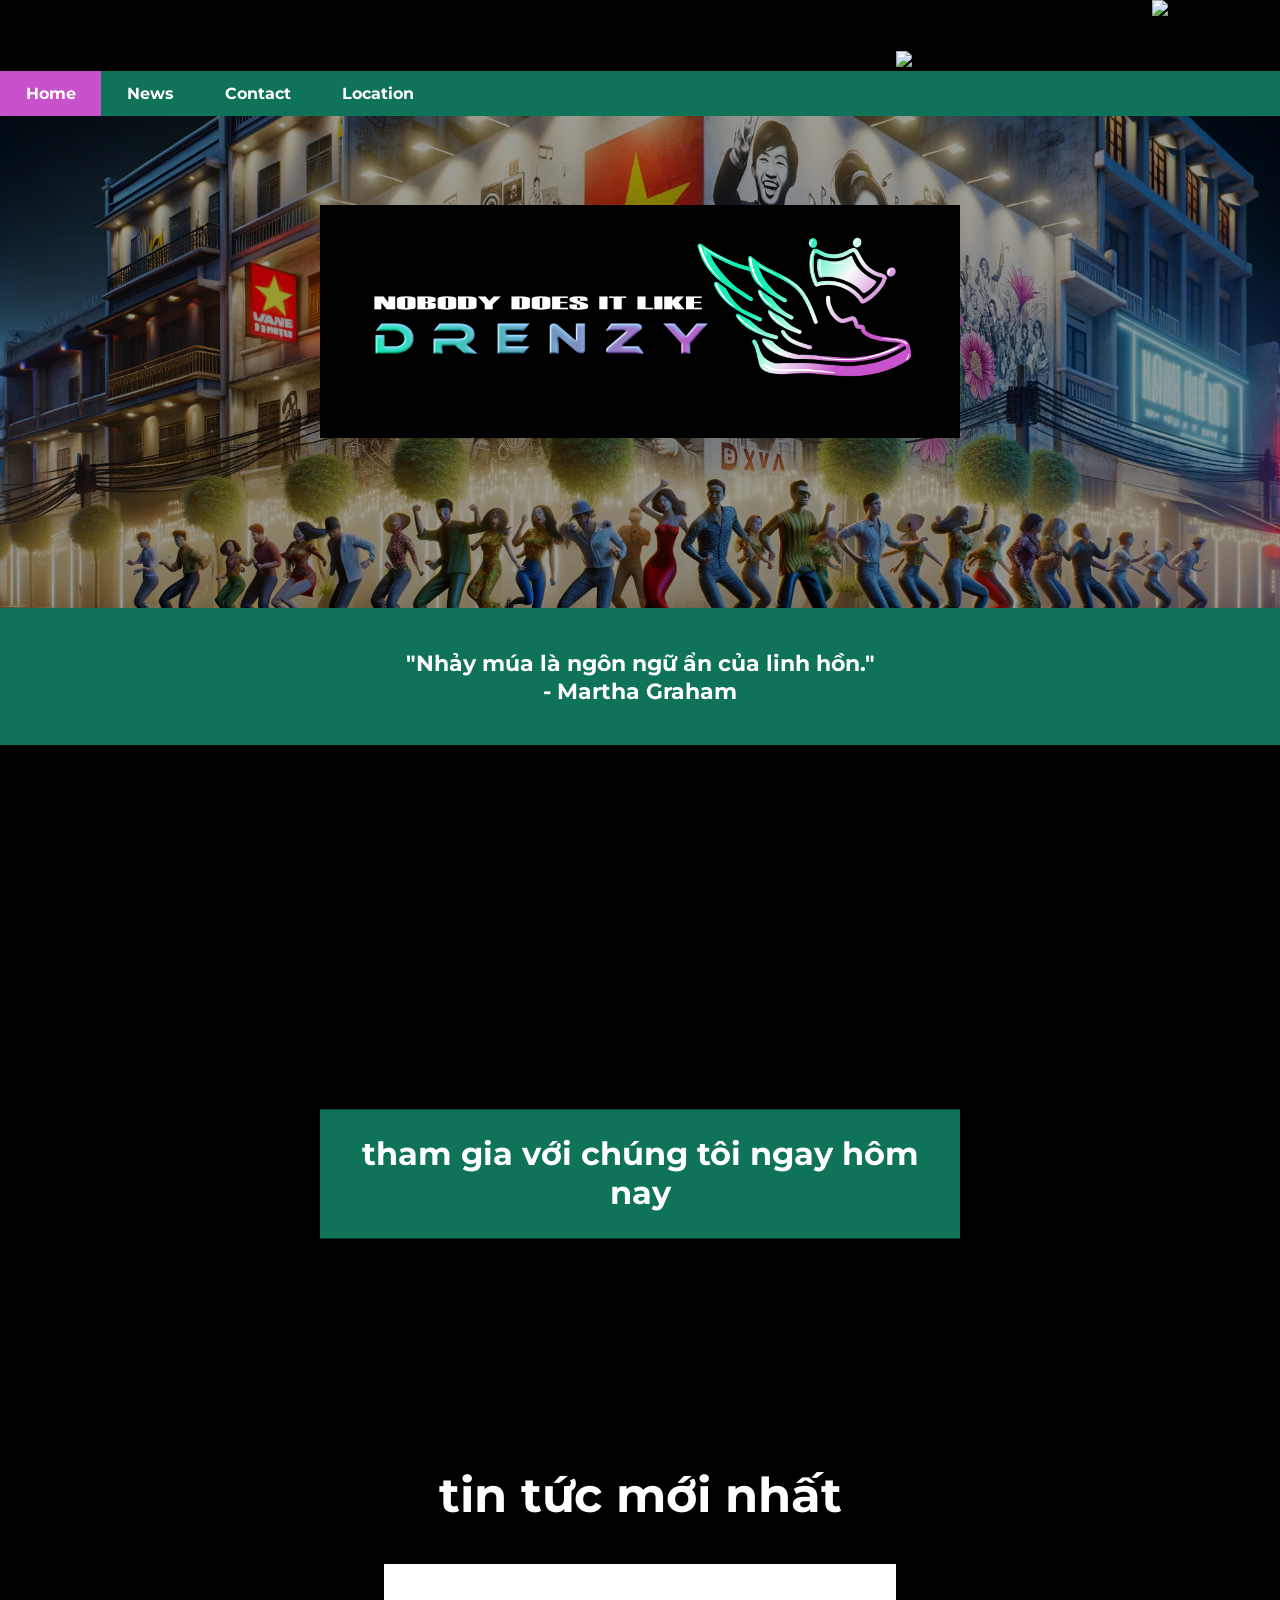
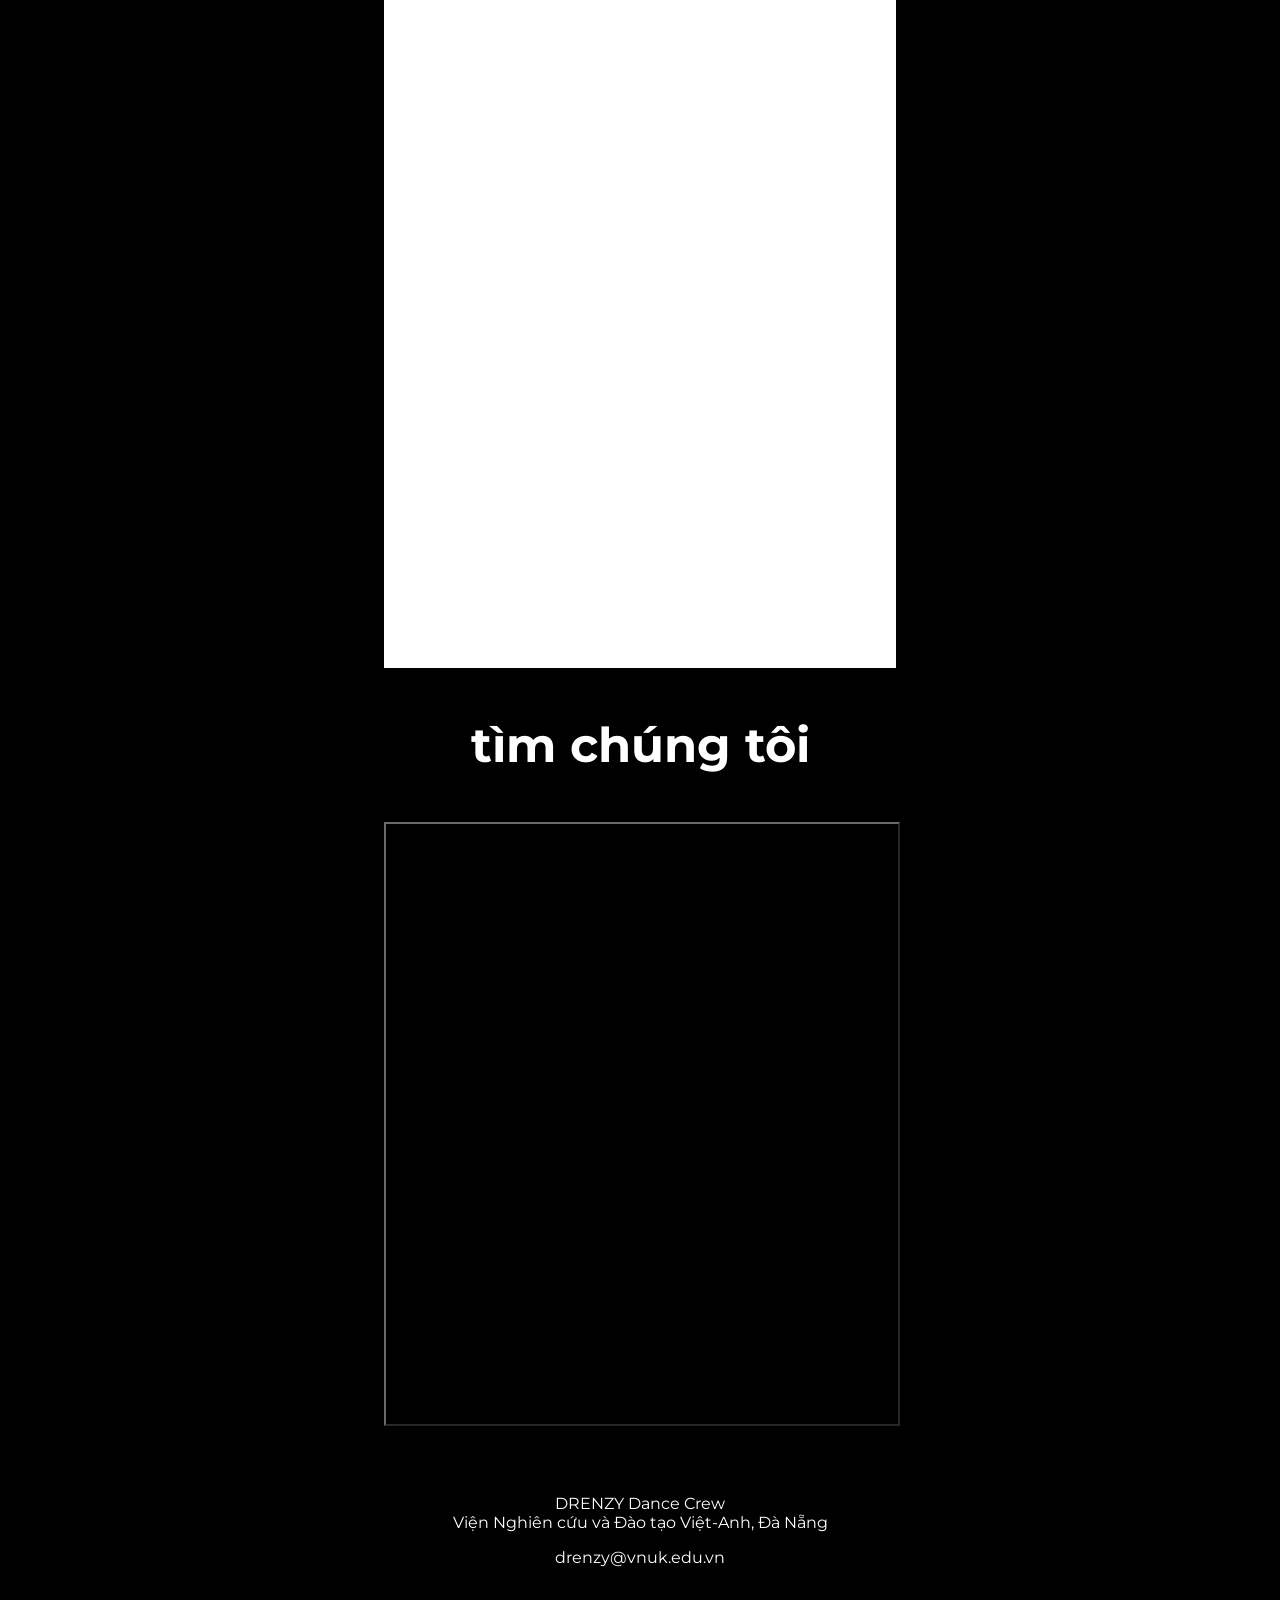
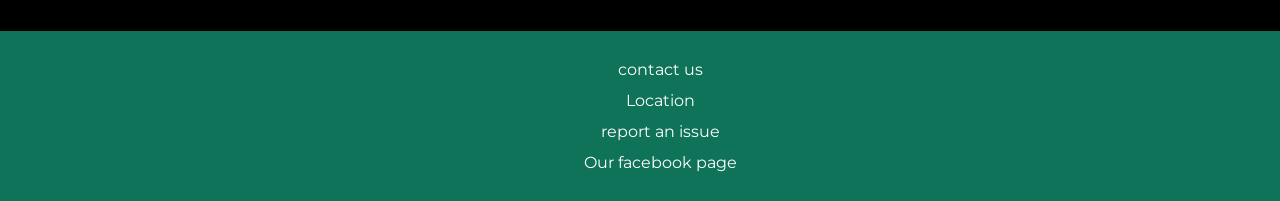
==== index.html @ fdda32dd "Add files via upload" ====
<!DOCTYPE html>
<html lang="en">
  <head>
    <meta charset="UTF-8" />
    <meta name="viewport" content="width=device-width, initial-scale=1.0" />
    <meta http-equiv="X-UA-Compatible" content="ie=edge" />
    <title>VNUK DANCE CLUB</title>
    <link rel="stylesheet" href="index.css" />
    <link rel="stylesheet" href="footer.css" />
    <link
      href="https://fonts.googleapis.com/css2?family=Montserrat:wght@400;700&display=swap"
      rel="stylesheet"
    />
  </head>

  <body>
    <div class="topbanner">
      <div class="slogan">
        <img src="Assets/slogan.png" />
      </div>

      <div class="logo">
        <img src="Assets/drenzy.png" />
      </div>
    </div>

    <nav>
      <!-------NAVIGATION BAR-------------->
      <div class="topnav" id="myTopnav">
        <a href="#home" class="active">Home</a>
        <a href="#news">News</a>
        <a href="#contact">Contact</a>
        <a href="#about">Location</a>
        <a href="javascript:void(0);" class="icon" onclick="myFunction()">
          <i class="fa fa-bars"></i>
        </a>
      </div>
    </nav>

    <div class="banner">
        <img src="Assets/bannertitle.png">
    </div>

    <div class="title">
      <h1>"Nhảy múa là ngôn ngữ ẩn của linh hồn." <br />- Martha Graham</h1>
    </div>

    <div class="showcase">
      <h4 class="video-overlay">tham gia với chúng tôi ngay hôm nay</h4>
      <video
        class="filtered-video"
        width="100%"
        height="auto"
        autoplay
        muted
        loop
      >
        <source src="Assets/dancevideo.mp4" type="video/mp4" />
        Your browser does not support the video tag.
      </video>
    </div>

    <h2>tin tức mới nhất</h2>
    <div class="posts">
      <iframe
        src="https://www.facebook.com/plugins/post.php?href=https%3A%2F%2Fwww.facebook.com%2Fwe.are.drenzy%2Fposts%2Fpfbid02g8JVVxr7wrgzk5uj5YB8YrCCNNX4cUyfCCucEuG4pSFMg7NwJyJXz8paFkPU13qFl&show_text=true&width=500"
        width="500"
        height="700"
        style="border: none; overflow: hidden"
        scrolling="yes"
        frameborder="0"
        allowfullscreen="true"
        allow="autoplay; clipboard-write; encrypted-media; picture-in-picture; web-share"
      ></iframe>
    </div>

    <h3>tìm chúng tôi</h3>
    <div class="maps">
      <iframe
        style="filter: invert(90%) hue-rotate(180deg)"
        src="https://www.google.com/maps/embed?pb=!1m18!1m12!1m3!1d3833.8930387910113!2d108.21767827510924!3d16.071039339389536!2m3!1f0!2f0!3f0!3m2!1i1024!2i768!4f13.1!3m3!1m2!1s0x31421836b5f0b5d5%3A0xf372c18deace6db!2zVmnhu4duIE5naGnDqm4gY-G7qXUgdsOgIMSQw6BvIHThuqFvIFZp4buHdCAtIEFuaCwgxJDhuqFpIGjhu41jIMSQw6AgTuG6tW5n!5e0!3m2!1sen!2ssg!4v1698480355540!5m2!1sen!2ssg"
        width="2000"
        height="600"
        style="border: 1px solid black"
        allowfullscreen=""
        loading="lazy"
        referrerpolicy="no-referrer-when-downgrade"
      ></iframe>
    </div>

    <div class="details">
      <p>DRENZY Dance Crew <br> Viện Nghiên cứu và Đào tạo Việt-Anh, Đà Nẵng</p>
      <p>drenzy@vnuk.edu.vn</p>
    </div>
  </body>

  <footer>
    <div class="foot">
      <ul>
        <li>contact us</li>
        <li>Location</li>
        <li>report an issue</li>
        <li>Our facebook page</li>
      </ul>
    </div>
  </footer>
</html>
---- index.css ----
body {
  background: black;
  margin: 0;
  font-family: montserrat;
  background-image: url("Assets/banner.png");
  background-repeat: no-repeat;
  background-attachment: scroll;
  background-size: 100%, 100%;
}

/*--------------TOP BANNER------------*/
.logo > img {
  width: 100%;
  height: auto;
}

.logo {
  width: 10%;
}

.slogan {
  width: 20%;
  margin-top: 4%;
}
.slogan > img {
  width: 100%;
}

.topbanner {
  background: black;
  display: flex;
  text-align: left;
  justify-content: right;
}

.topnav {
  overflow: hidden;
  background-color: #0f7359;
  margin: auto;
  text-decoration: bold;
}

.topnav a {
  float: left;
  display: block;
  color: white;
  text-align: center;
  padding-top: 1%;
  padding-bottom: 1%;
  padding-left: 2%;
  padding-right: 2%;
  text-decoration: none;
  font-size: 100%;
  font-weight: bold;
}

.topnav a:hover {
  background-color: #192f59;
  color: white;
}

.topnav a.active {
  background-color: #c852cb;
  color: white;
}

.topnav .icon {
  display: none;
}

.banner {
  margin-top: 7%;
  color: black;
  text-align: center;
  z-index: 2;
}

.banner > img {
      width: 50%;

}

.title {
  padding: 2%;
  margin-top: 13%;
  margin-bottom: 5%;
  color: white;
  text-align: center;
  font-size: 70%;
  background: #0f7359;
  animation: title 10s infinite;
}

h2 {
  margin-top: 1%;
  text-align: center;
  color: white;
  font-size: 300%;
}
h3 {
  text-align: center;
  color: white;
  font-size: 300%;
}

h4 {
  color: white;
  text-align: center;
  z-index: 2;
  position: relative;
  top: 50%;
  padding: 2%;
  background: black;
}

.showcase {
  position: relative;
}

.video-overlay {
  position: absolute;
  top: 50%;
  left: 50%;
  transform: translate(-50%, -50%);
  color: white; /* This will make the text color white, you can change this as needed */
  z-index: 10; /* This will make sure the heading appears above the video */
  font-size: 2em; /* Adjust font size as needed */
  text-align: center;
  background: #0f7359;
}

.posts {
  margin-left: 30%;
  margin-right: 31.5%;
  z-index: 2;
  width: 40%;
  height: 0%;
  justify-content: center;
  text-align: center;
  background-color: white; /* Or another light color */
  padding: 0;
}

iframe {
  object-fit: scale-down;
  width: 100%;
  margin: 0;
  padding: 0;
}

.maps {
  margin-top: 1%;
  width: 40%;
  margin-left: 30%;
}

@keyframes title {
  0% {
    background-color: #8b0000;
  } /* Dark red */
  25% {
    background-color: #8b8b00;
  } /* Dark yellow */
  50% {
    background-color: #00008b;
  } /* Dark blue */
  75% {
    background-color: #006400;
  } /* Dark green */
  100% {
    background-color: #8b0000;
  } /* Dark red */
}

.filtered-video {
  z-index: -1;
  filter: blur(5px);
}

.details {
    margin-top: 5%;
    color: white;
    text-align: center;
    z-index: 2;
  }
---- footer.css ----
.foot {
  margin-top: 5%;
  background: #0f7359;
  z-index: 2;
  padding: 1%;
  text-align: center;
  color: white;
}

ul {
  list-style-type: none;
}

li {
  margin-top: 1%;
}
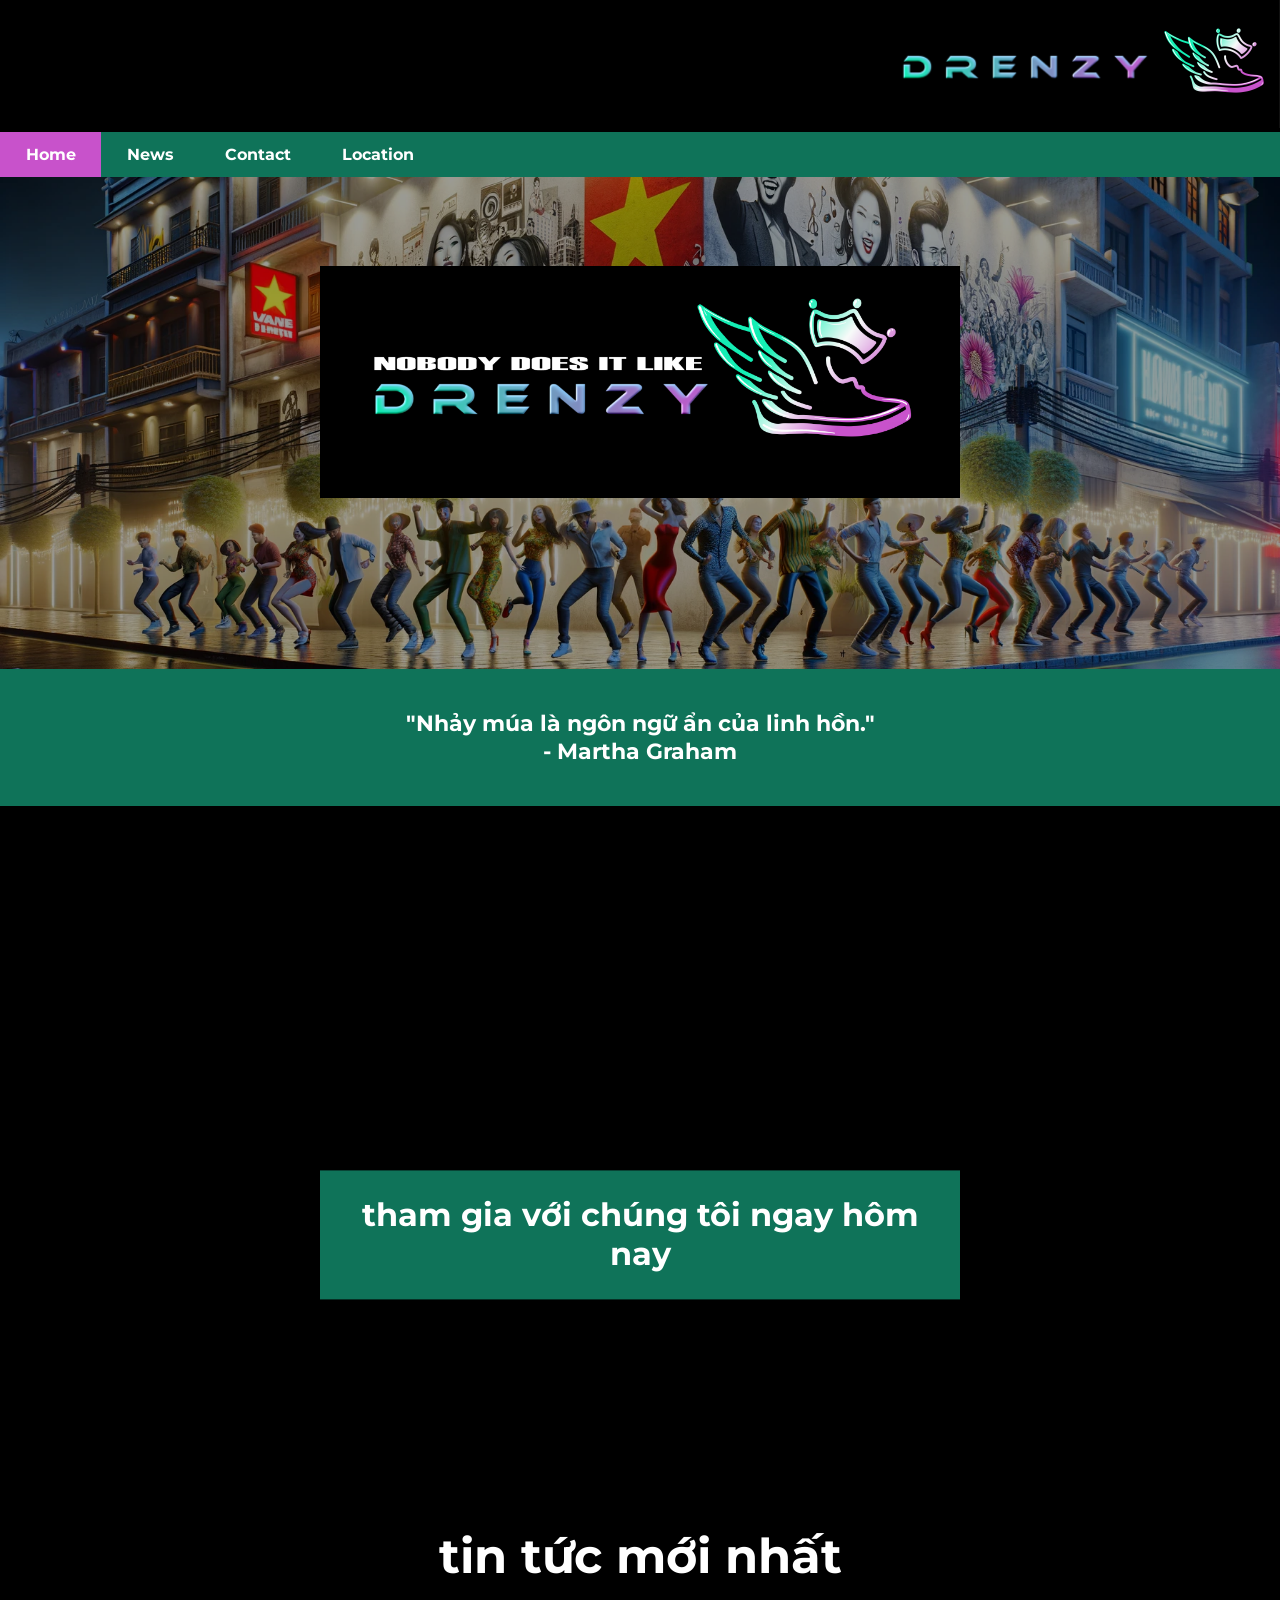
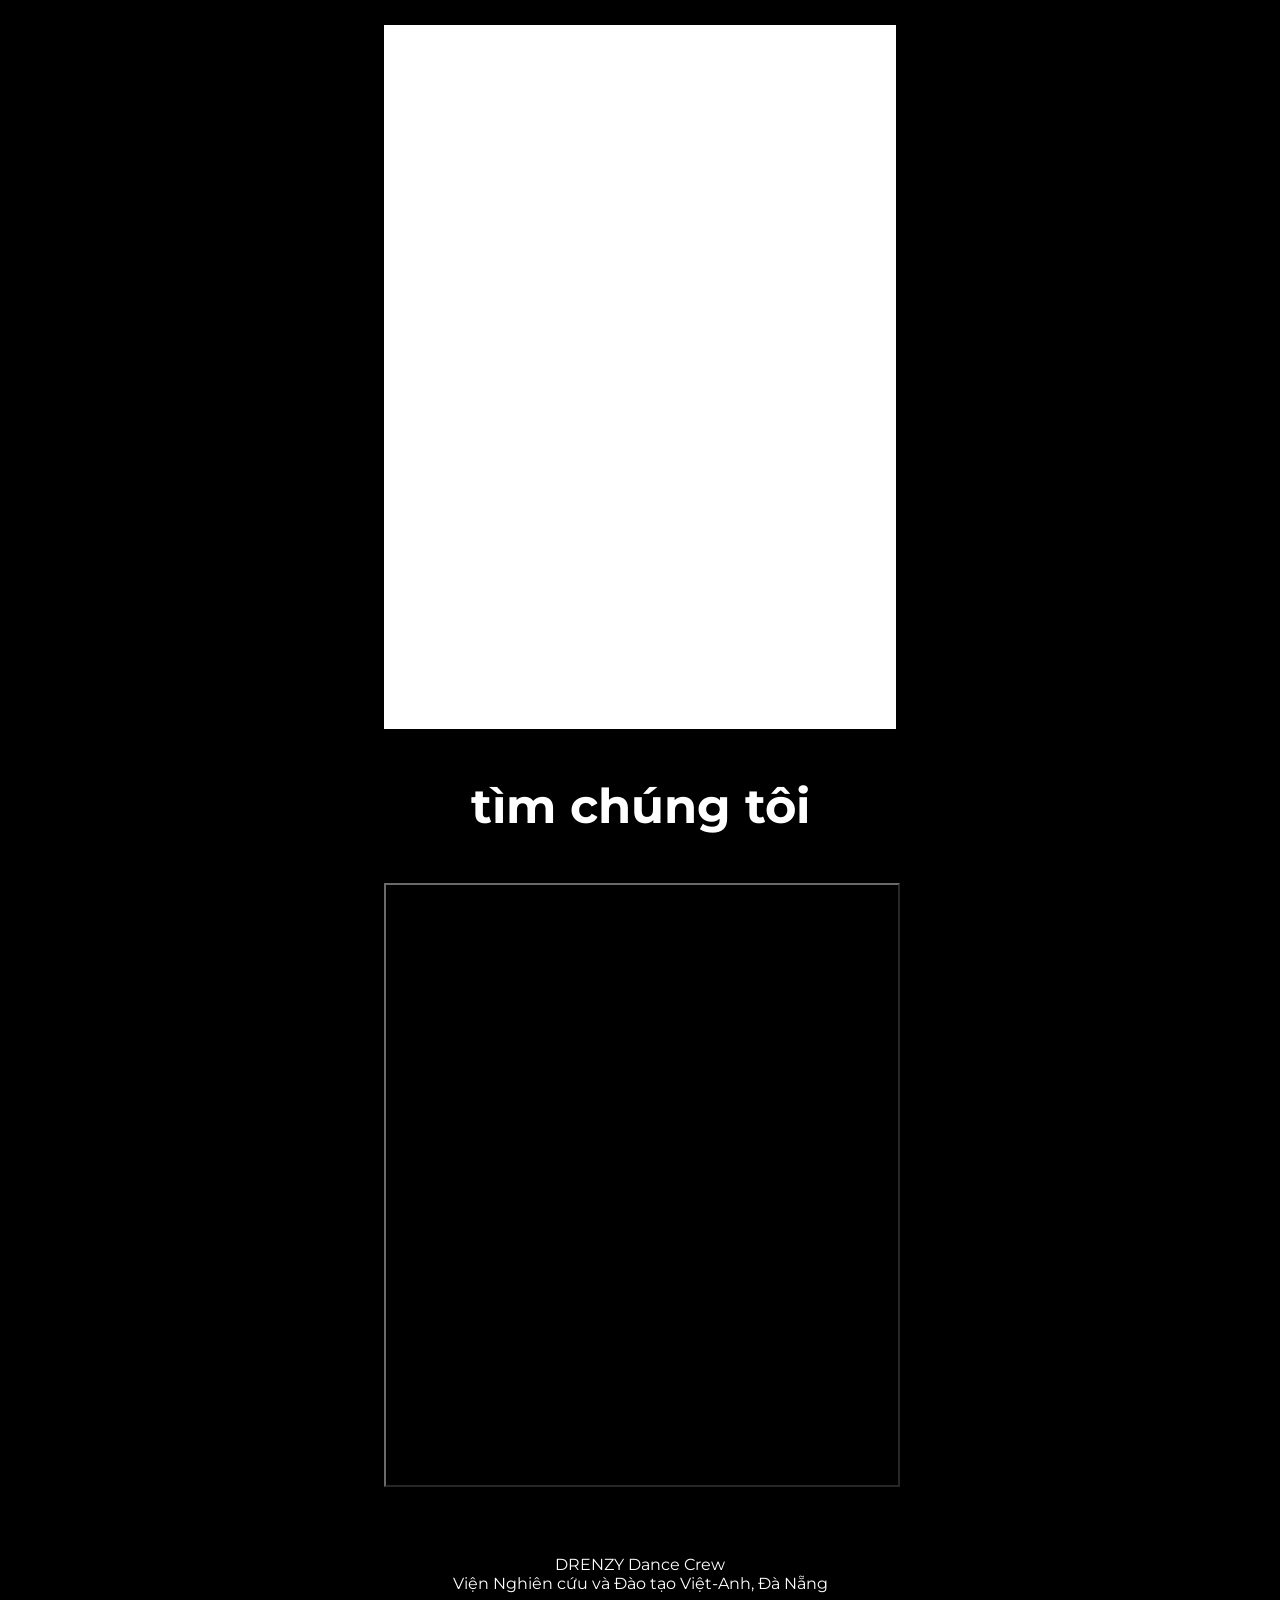
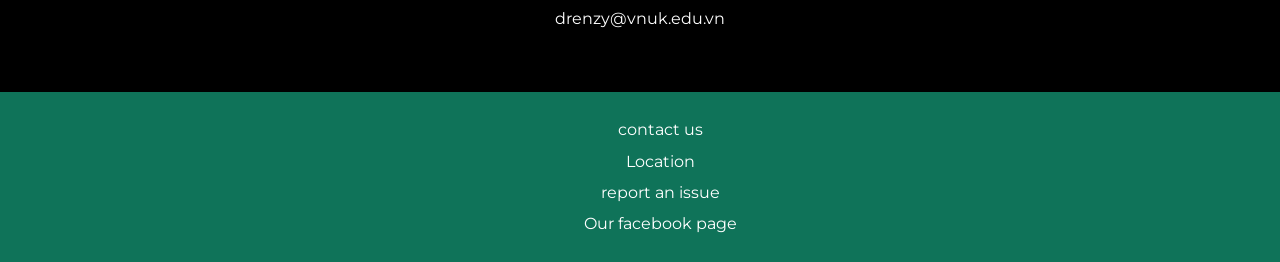
==== commit 27bdef83: "Add files via upload" ====
--- a/index.html
+++ b/index.html
@@ -31,9 +31,6 @@
         <a href="#news">News</a>
         <a href="#contact">Contact</a>
         <a href="#about">Location</a>
-        <a href="javascript:void(0);" class="icon" onclick="myFunction()">
-          <i class="fa fa-bars"></i>
-        </a>
       </div>
     </nav>
 
@@ -55,7 +52,7 @@
         muted
         loop
       >
-        <source src="Assets/dancevideo.mp4" type="video/mp4" />
+        <source src="Assets/Dancevideo.m4v" type="video/mp4" />
         Your browser does not support the video tag.
       </video>
     </div>
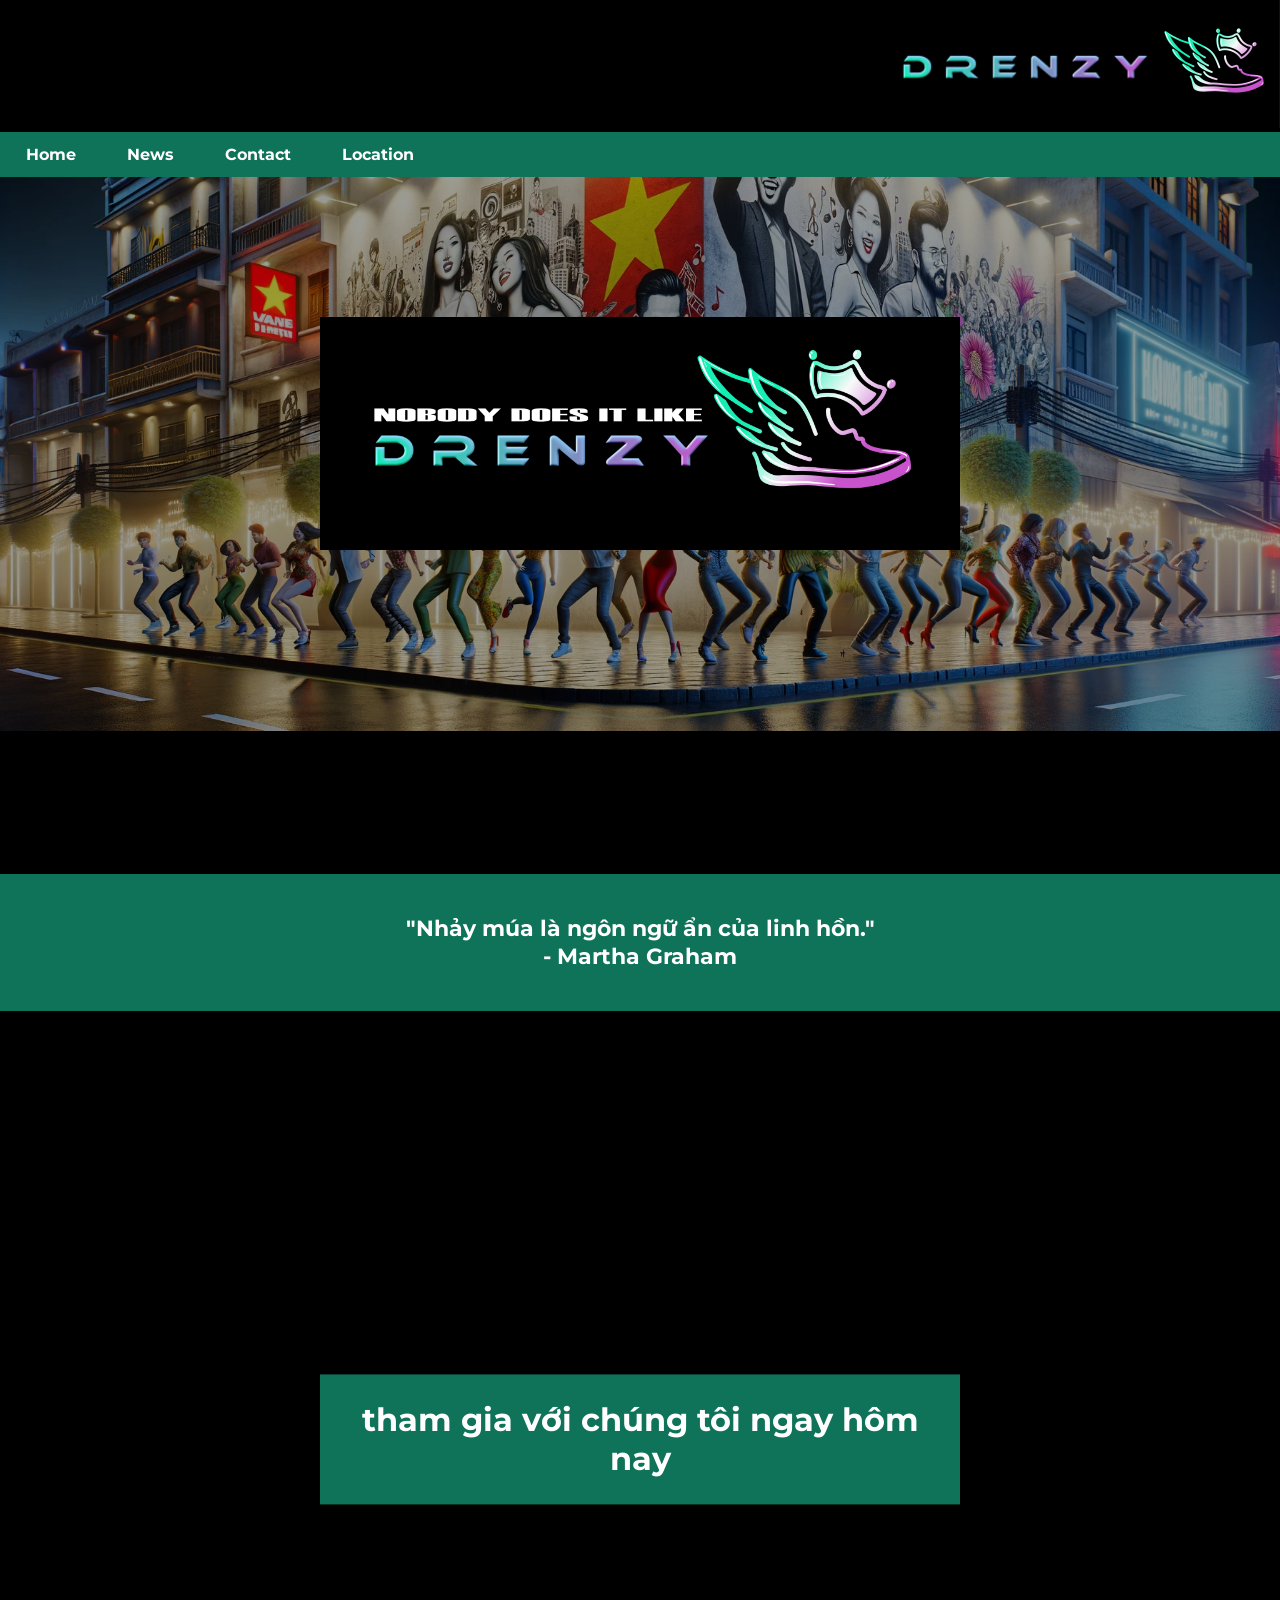
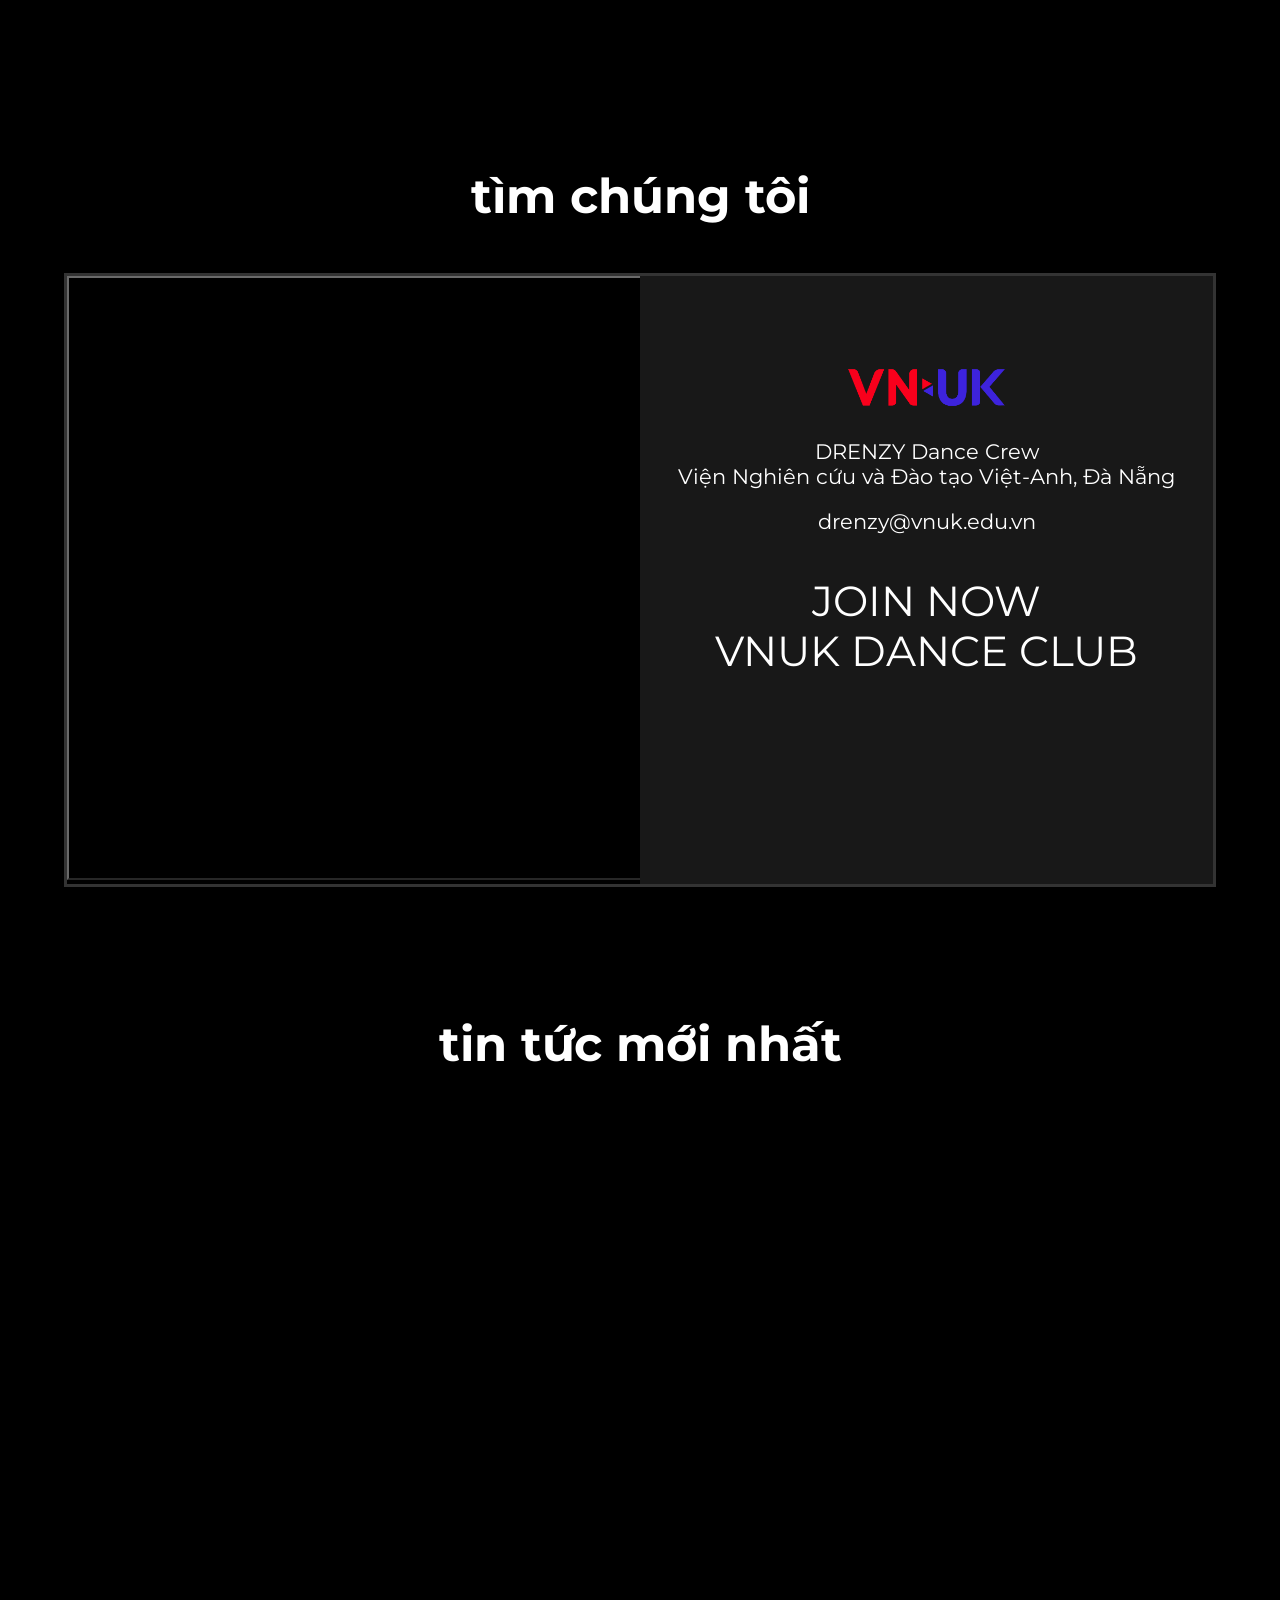
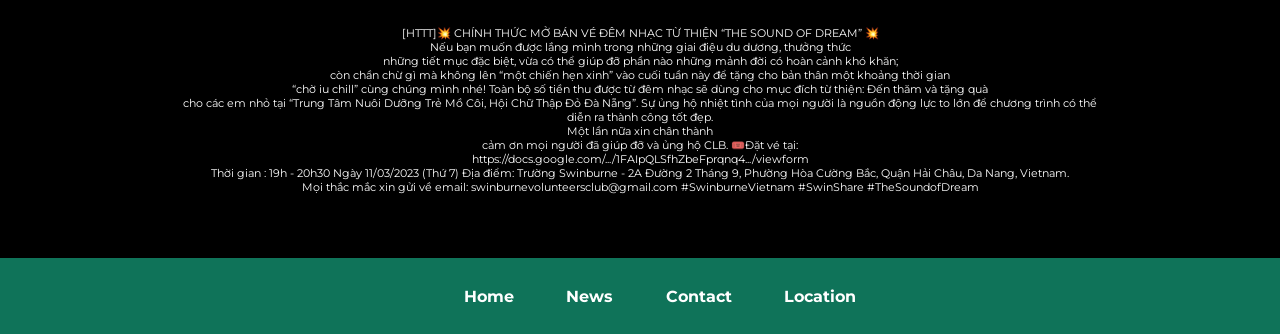
==== commit 1784bd87: "Add files via upload" ====
--- a/index.html
+++ b/index.html
@@ -7,6 +7,8 @@
     <title>VNUK DANCE CLUB</title>
     <link rel="stylesheet" href="index.css" />
     <link rel="stylesheet" href="footer.css" />
+    <link rel="stylesheet" href="responsive.css" />
+
     <link
       href="https://fonts.googleapis.com/css2?family=Montserrat:wght@400;700&display=swap"
       rel="stylesheet"
@@ -14,25 +16,28 @@
   </head>
 
   <body>
-    <div class="topbanner">
+    <a href="#location1">
+    <div class="topbanner" id="topnav1">
       <div class="slogan">
         <img src="Assets/slogan.png" />
       </div>
-
       <div class="logo">
         <img src="Assets/drenzy.png" />
       </div>
     </div>
+      </a>
 
     <nav>
       <!-------NAVIGATION BAR-------------->
       <div class="topnav" id="myTopnav">
-        <a href="#home" class="active">Home</a>
-        <a href="#news">News</a>
-        <a href="#contact">Contact</a>
-        <a href="#about">Location</a>
+        <a href="#topnav1" class="active">Home</a>
+        <a href="#news1">News</a>
+        <a href="#location1">Contact</a>
+        <a href="#location1">Location</a>
       </div>
     </nav>
+      
+      <button onclick="topFunction()" id="myBtn" title="Go to top">^</button>
 
     <div class="banner">
         <img src="Assets/bannertitle.png">
@@ -57,21 +62,10 @@
       </video>
     </div>
 
-    <h2>tin tức mới nhất</h2>
-    <div class="posts">
-      <iframe
-        src="https://www.facebook.com/plugins/post.php?href=https%3A%2F%2Fwww.facebook.com%2Fwe.are.drenzy%2Fposts%2Fpfbid02g8JVVxr7wrgzk5uj5YB8YrCCNNX4cUyfCCucEuG4pSFMg7NwJyJXz8paFkPU13qFl&show_text=true&width=500"
-        width="500"
-        height="700"
-        style="border: none; overflow: hidden"
-        scrolling="yes"
-        frameborder="0"
-        allowfullscreen="true"
-        allow="autoplay; clipboard-write; encrypted-media; picture-in-picture; web-share"
-      ></iframe>
-    </div>
-
-    <h3>tìm chúng tôi</h3>
+    <h3 id="location1">tìm chúng tôi</h3>
+      
+      
+    <div class="location">
     <div class="maps">
       <iframe
         style="filter: invert(90%) hue-rotate(180deg)"
@@ -86,19 +80,66 @@
     </div>
 
     <div class="details">
+      <img src="Assets/VUNK%20logo.png">
       <p>DRENZY Dance Crew <br> Viện Nghiên cứu và Đào tạo Việt-Anh, Đà Nẵng</p>
       <p>drenzy@vnuk.edu.vn</p>
+      <p id="bob">JOIN NOW <br> VNUK DANCE CLUB</p>
     </div>
+    </div>
+      
+      
+    <h2 id="news1">tin tức mới nhất</h2>
+    <div class="posts">
+        
+        <iframe src="https://www.facebook.com/plugins/post.php?href=https%3A%2F%2Fwww.facebook.com%2Fwe.are.drenzy%2Fposts%2Fpfbid02g8JVVxr7wrgzk5uj5YB8YrCCNNX4cUyfCCucEuG4pSFMg7NwJyJXz8paFkPU13qFl&show_text=false&width=500" width="500" height="498" style="border:none;overflow:hidden" scrolling="no" frameborder="0" allowfullscreen="true" allow="autoplay; clipboard-write; encrypted-media; picture-in-picture; web-share"></iframe>
+    </div>
+      
+<p id="postdetails">[HTTT]💥 CHÍNH THỨC MỞ BÁN VÉ ĐÊM NHẠC TỪ THIỆN “THE SOUND OF DREAM” 💥 <br>
+ Nếu bạn muốn được lắng mình trong những giai điệu du dương, thưởng thức <br>những tiết mục đặc biệt, vừa có thể giúp đỡ phần nào những mảnh đời có hoàn cảnh khó khăn; <br> còn chần chừ gì mà không lên “một chiến hẹn xinh” vào cuối tuần này để tặng cho bản thân một khoảng thời gian <br>“chờ iu chill” cùng chúng mình nhé!
+ Toàn bộ số tiền thu được từ đêm nhạc sẽ dùng cho mục đích từ thiện: Đến thăm và tặng quà <br>cho các em nhỏ tại “Trung Tâm Nuôi Dưỡng Trẻ Mồ Côi, Hội Chữ Thập Đỏ Đà Nẵng”.
+ Sự ủng hộ nhiệt tình của mọi người là nguồn động lực to lớn để chương trình có thể<br> diễn ra thành công tốt đẹp. <br> Một lần nữa xin chân thành <br>cảm ơn mọi người đã giúp đỡ và ủng hộ CLB.
+🎟️Đặt vé tại:  <br>   
+https://docs.google.com/.../1FAIpQLSfhZbeFprqnq4.../viewform <br>
+ Thời gian : 19h - 20h30 Ngày 11/03/2023 (Thứ 7)
+ Địa điểm: Trường Swinburne - 2A Đường 2 Tháng 9, Phường Hòa Cường Bắc, Quận Hải Châu, Da Nang, Vietnam.
+
+<br>Mọi thắc mắc xin gửi về email: swinburnevolunteersclub@gmail.com
+#SwinburneVietnam #SwinShare #TheSoundofDream</p>
+
   </body>
+    
+    
 
   <footer>
     <div class="foot">
       <ul>
-        <li>contact us</li>
-        <li>Location</li>
-        <li>report an issue</li>
-        <li>Our facebook page</li>
+        <a href="#topnav1" class="active">Home</a>
+        <a href="#news1">News</a>
+        <a href="#location1">Contact</a>
+        <a href="#location1">Location</a>
       </ul>
     </div>
   </footer>
+    <script>
+// Get the button
+let mybutton = document.getElementById("myBtn");
+
+// When the user scrolls down 20px from the top of the document, show the button
+window.onscroll = function() {scrollFunction()};
+
+function scrollFunction() {
+  if (document.body.scrollTop > 20 || document.documentElement.scrollTop > 20) {
+    mybutton.style.display = "block";
+  } else {
+    mybutton.style.display = "none";
+  }
+}
+
+// When the user clicks on the button, scroll to the top of the document
+function topFunction() {
+  document.body.scrollTop = 0;
+  document.documentElement.scrollTop = 0;
+}
+</script>
+
 </html>
--- a/index.css
+++ b/index.css
@@ -7,7 +7,15 @@
   background-attachment: scroll;
   background-size: 100%, 100%;
 }
-
+html {
+    scroll-behavior: smooth;
+}
+
+.sticky {
+  position: fixed;
+  top: 0;
+  width: 100%;
+}
 /*--------------TOP BANNER------------*/
 .logo > img {
   width: 100%;
@@ -29,7 +37,6 @@
 .topbanner {
   background: black;
   display: flex;
-  text-align: left;
   justify-content: right;
 }
 
@@ -55,11 +62,6 @@
 }
 
 .topnav a:hover {
-  background-color: #192f59;
-  color: white;
-}
-
-.topnav a.active {
   background-color: #c852cb;
   color: white;
 }
@@ -76,13 +78,32 @@
 }
 
 .banner > img {
+    margin-top: 4%;
       width: 50%;
-
+}
+
+.banner > img:hover {
+    animation: bannerpop 0.5s;
+}
+
+@keyframes bannerpop {
+  0% {
+    width: 50%;
+  } /* Dark red */
+
+  50% {
+    width: 60%;;
+  } /* Dark blue */
+ */
+  100% {
+     width: 50%;
+  } 
+    
 }
 
 .title {
   padding: 2%;
-  margin-top: 13%;
+  margin-top: 25%;
   margin-bottom: 5%;
   color: white;
   text-align: center;
@@ -92,7 +113,7 @@
 }
 
 h2 {
-  margin-top: 1%;
+  margin-top: 10%;
   text-align: center;
   color: white;
   font-size: 300%;
@@ -101,6 +122,13 @@
   text-align: center;
   color: white;
   font-size: 300%;
+}
+
+#postdetails {
+    color: white;
+    width: 100%;
+    text-align: center;
+    font-size: 70%
 }
 
 h4 {
@@ -111,6 +139,18 @@
   top: 50%;
   padding: 2%;
   background: black;
+}
+
+h2:hover {
+    color: #c852cb;
+}
+
+h3:hover {
+    color: #c852cb;
+}
+
+h4:hover {
+    background: #c852cb;
 }
 
 .showcase {
@@ -130,15 +170,18 @@
 }
 
 .posts {
-  margin-left: 30%;
-  margin-right: 31.5%;
   z-index: 2;
-  width: 40%;
-  height: 0%;
-  justify-content: center;
-  text-align: center;
-  background-color: white; /* Or another light color */
+  width: auto;
+  height: auto;
   padding: 0;
+  text-align: center;
+}
+
+.location {
+    display: flex;
+    margin-left: 5%;
+    margin-right: 5%;
+    border: 3px solid rgb(51, 51, 51);
 }
 
 iframe {
@@ -149,37 +192,99 @@
 }
 
 .maps {
-  margin-top: 1%;
-  width: 40%;
-  margin-left: 30%;
-}
+  flex: 1;
+}
+
+
 
 @keyframes title {
   0% {
-    background-color: #8b0000;
-  } /* Dark red */
-  25% {
-    background-color: #8b8b00;
-  } /* Dark yellow */
+    background-color: #0f7359;
+  } /* Dark red */
+
   50% {
-    background-color: #00008b;
+    background-color: #c852cb;
   } /* Dark blue */
-  75% {
-    background-color: #006400;
-  } /* Dark green */
+ */
   100% {
-    background-color: #8b0000;
+    background-color: #0f7359;
   } /* Dark red */
 }
 
 .filtered-video {
-  z-index: -1;
+  z-index: -2;
   filter: blur(5px);
 }
 
 .details {
-    margin-top: 5%;
     color: white;
     text-align: center;
     z-index: 2;
+    flex: 1;
+    font-size: 130%;
+    background: #181818
   }
+
+.details > img {
+    padding-top: 15%;
+    width: 30%
+}
+.details:hover {
+    background: #0f7359;
+}
+
+#bob {
+    animation: bob 3s infinite;
+;
+    font-size: 200%;
+    
+}
+
+@keyframes bob {
+  0% {
+    color: white;
+  } /* Dark red */
+
+  50% {
+    color: #181818;
+  } /* Dark blue */
+ */
+  100% {
+    color: white;
+  } /* Dark red */
+}
+
+
+#myBtn {
+  display: none;
+  position: fixed;
+  bottom: 20px;
+  right: 30px;
+  z-index: 99;
+  font-size: 18px;
+  border: none;
+  outline: none;
+  background-color: #0f7359;
+  color: white;
+  cursor: pointer;
+  padding: 15px;
+  border-radius: 4px;
+}
+
+.foot a {
+  color: white;
+  text-align: center;
+  padding-left: 2%;
+  padding-right: 2%;
+  text-decoration: none;
+  font-size: 100%;
+  font-weight: bold;
+}
+
+#myBtn:hover {
+  background-color: white;
+  color: black;
+}
+</style>
+</head>
+<body>
--- a/responsive.css
+++ b/responsive.css
@@ -0,0 +1,51 @@
+@media only screen and (max-width: 816px) {
+    body {
+        font-size: 80%
+    }
+    
+
+}
+
+@media only screen and (max-width: 400px) {
+    body {
+        font-size: 60%;
+        background: black
+    }
+    
+    .topnav a {
+        float: none;
+    }
+    
+    .topbanner {
+        justify-content: center
+    }
+    
+    .title {
+        margin-top: 5%
+    }
+    
+    .video-overlay {
+        font-size: 100%;
+
+    }
+    
+    .location {
+        display: grid;
+    }
+    
+    #postdetails {
+        font-size: 1%;
+        width: 80%;
+        margin-left: 10%
+    }
+    
+    iframe {
+        height: 100%
+    }
+    
+    .posts > iframe {
+        height: 400px;
+        width: 300px
+    }
+
+}
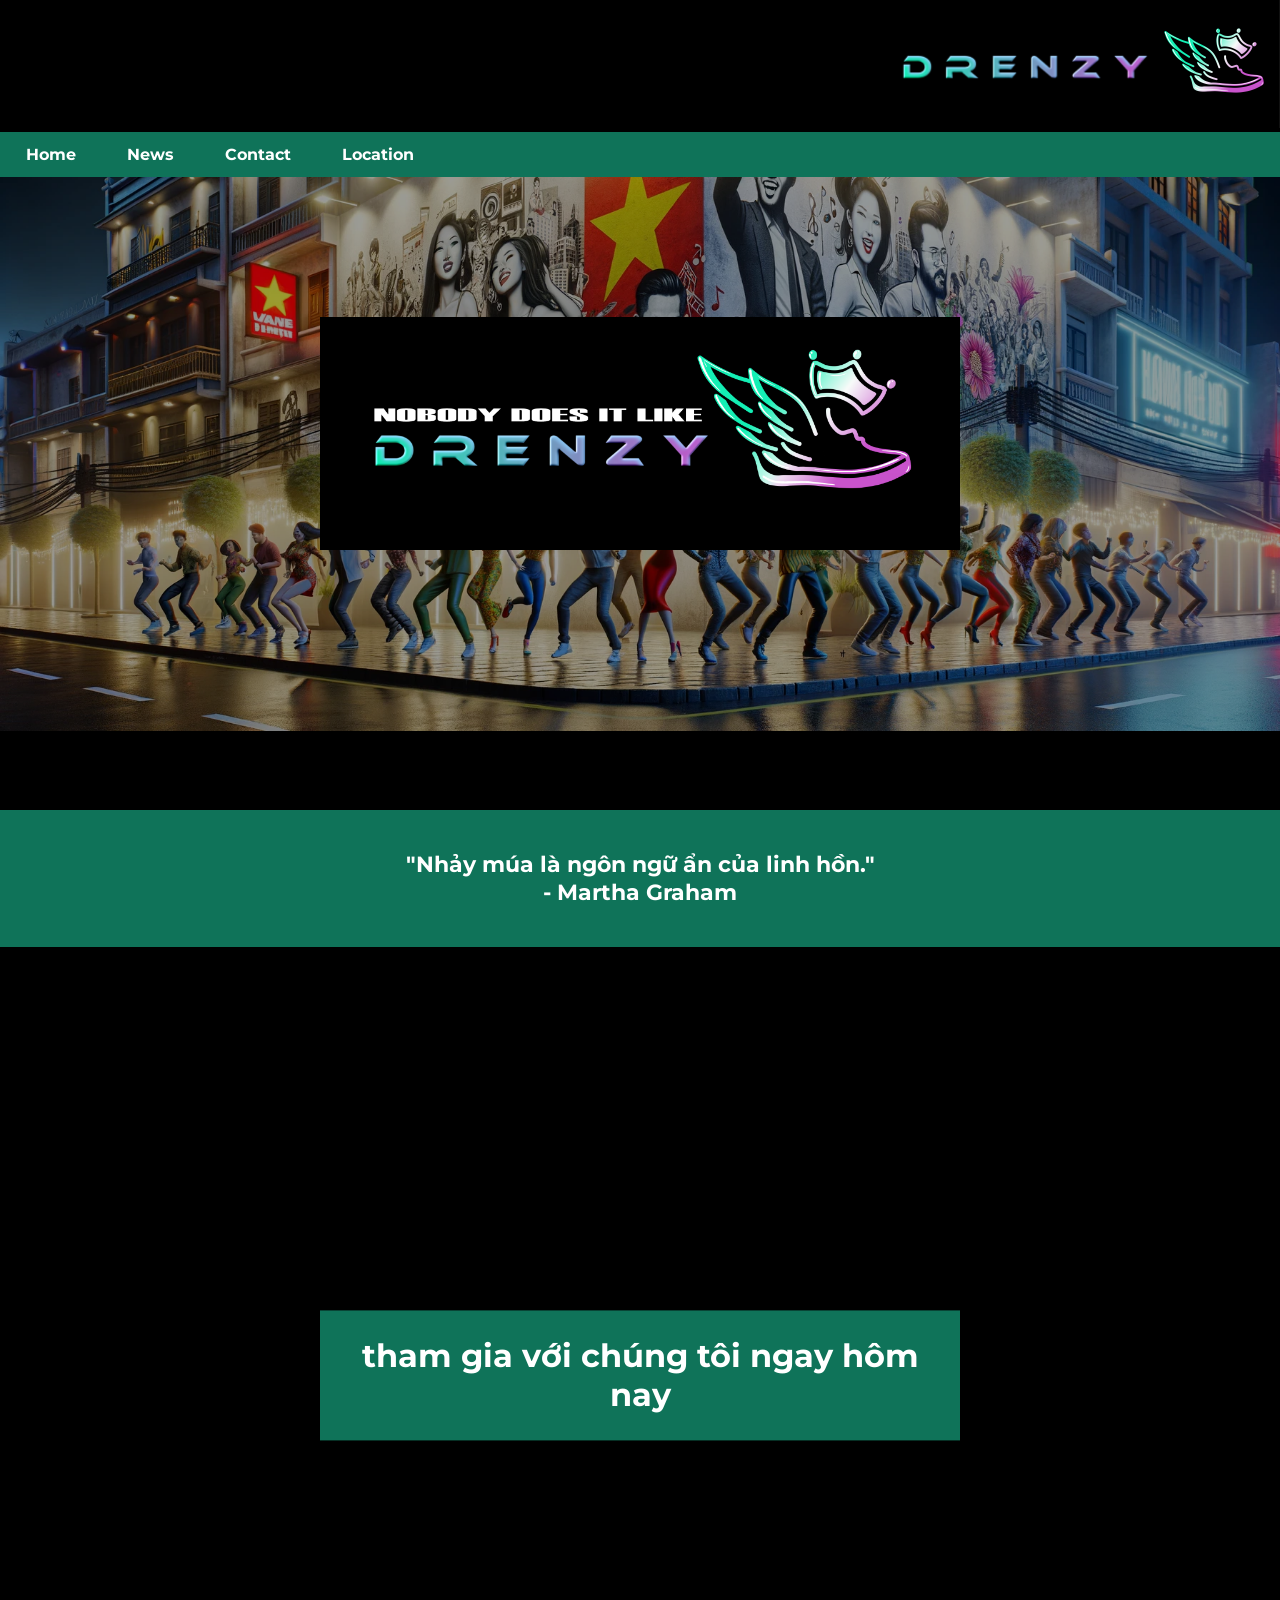
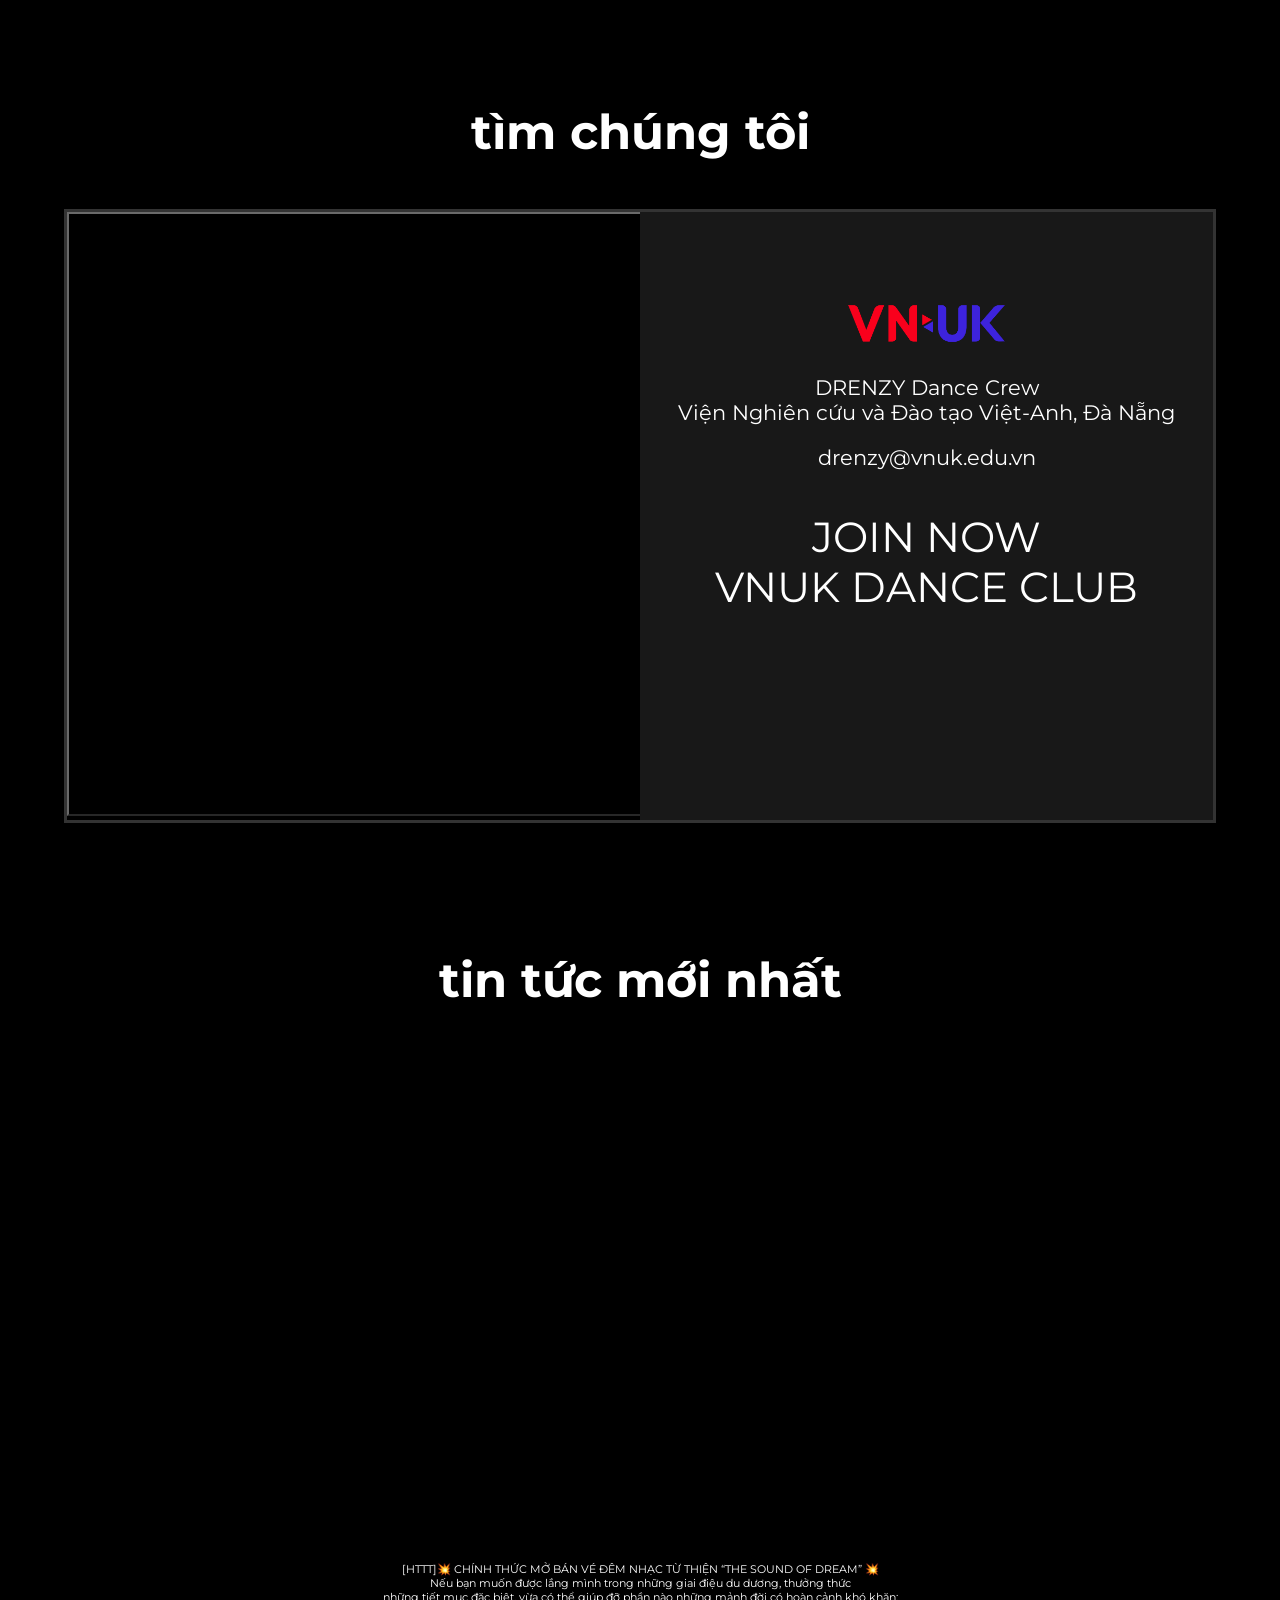
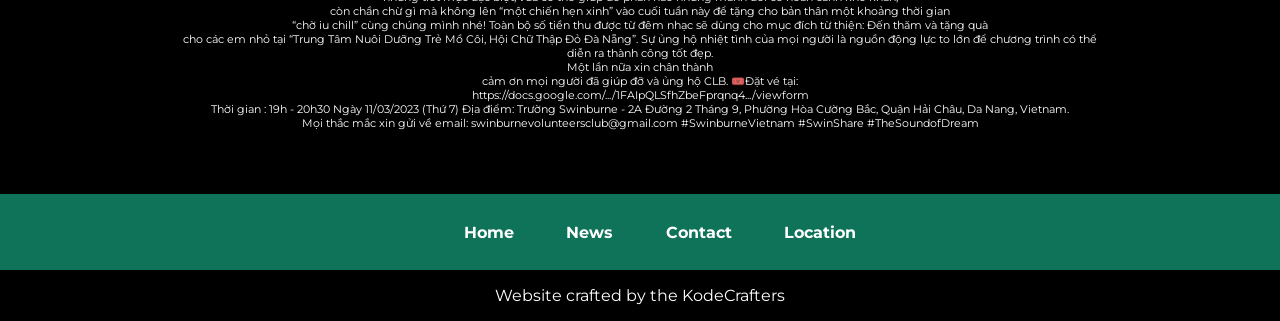
==== commit df40b66c: "Add files via upload" ====
--- a/index.html
+++ b/index.html
@@ -119,6 +119,10 @@
         <a href="#location1">Location</a>
       </ul>
     </div>
+      
+      <div class="watermark">
+      <p>Website crafted by the KodeCrafters</p>
+      </div>
   </footer>
     <script>
 // Get the button
--- a/index.css
+++ b/index.css
@@ -103,7 +103,7 @@
 
 .title {
   padding: 2%;
-  margin-top: 25%;
+  margin-top: 20%;
   margin-bottom: 5%;
   color: white;
   text-align: center;
--- a/footer.css
+++ b/footer.css
@@ -14,3 +14,9 @@
 li {
   margin-top: 1%;
 }
+
+.watermark {
+    color: white;
+    text-align: center;
+
+}
--- a/responsive.css
+++ b/responsive.css
@@ -1,6 +1,30 @@
 @media only screen and (max-width: 816px) {
     body {
         font-size: 80%
+    }
+    
+    .title {
+        margin-top: 18%;
+    }
+    
+    
+    .location {
+        display: grid;
+    }
+    
+    #postdetails {
+        font-size: 1%;
+        width: 80%;
+        margin-left: 10%
+    }
+    
+    iframe {
+        height: 100%
+    }
+    
+    .posts > iframe {
+        height: 315px;
+        width: 300px
     }
     
 
@@ -9,11 +33,24 @@
 @media only screen and (max-width: 400px) {
     body {
         font-size: 60%;
-        background: black
+        background: black;
+        background-image: url(Assets/banner.webp);
+        background-repeat: no-repeat;
+        background-size: contain;
     }
     
+    .topnav {
+        padding-left: 5%;
+        padding-top: 1%;
+        padding-bottom: 1%;
+    }
+    
+    .title {
+        margin-top: 12%;
+    }
     .topnav a {
-        float: none;
+        border: 1px solid white;
+        font-size: 180%
     }
     
     .topbanner {
@@ -44,7 +81,7 @@
     }
     
     .posts > iframe {
-        height: 400px;
+        height: 315px;
         width: 300px
     }
 
